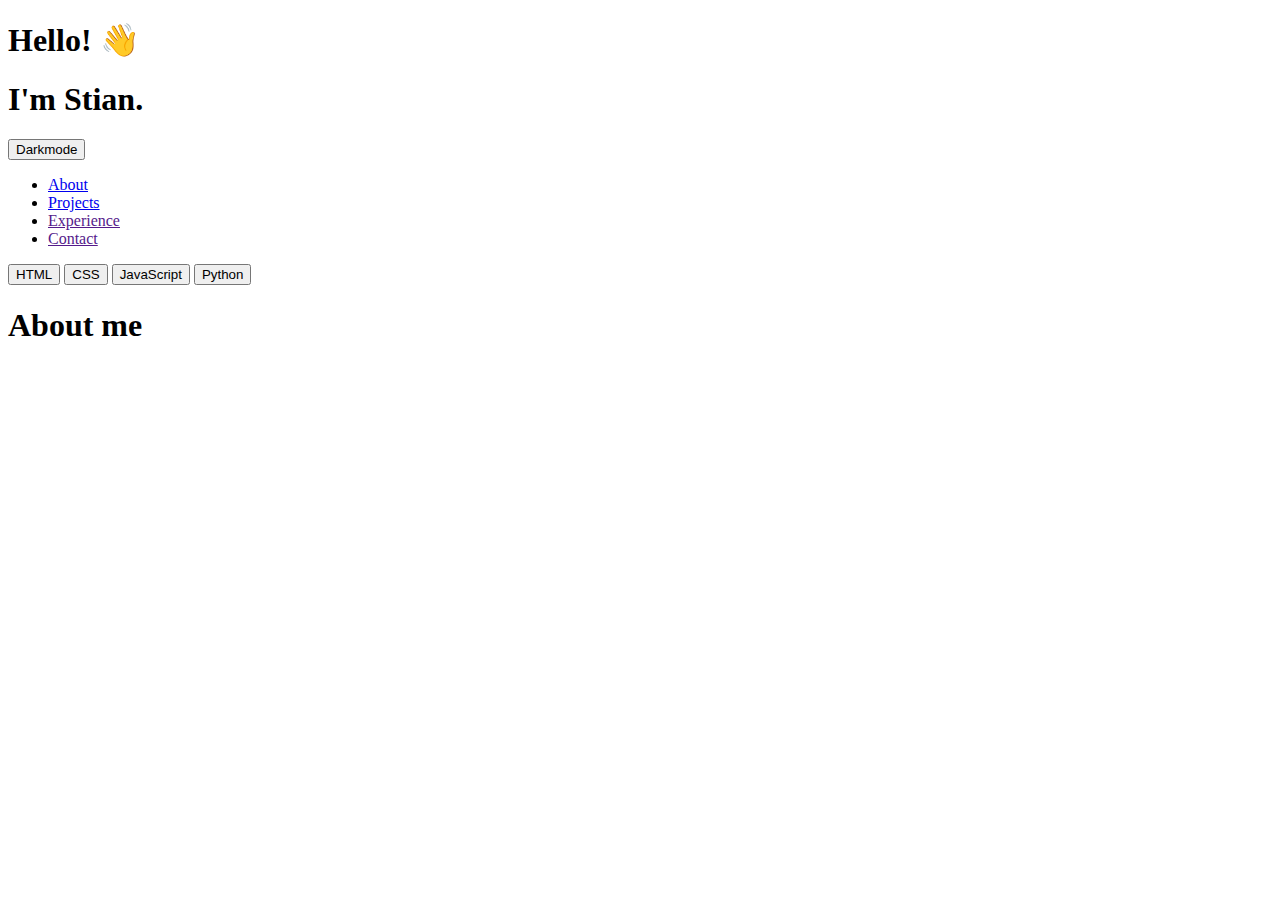
==== about-me.html @ adf4fbd0 "Add page about-me.html" ====
<!DOCTYPE html>
<html lang="en">
<head>
    <meta charset="UTF-8">
    <meta http-equiv="X-UA-Compatible" content="IE=edge">
    <meta name="viewport" content="width=device-width, initial-scale=1.0">
    <link rel="stylesheet" href="styles.css">
    <title>Stian Ovesen | Developer</title>
</head>
<body>
    <div class="wrap">
        <div class="flex-container">
            <div class="header">
                <h1 id="intro">Hello! 👋 </h1>
                <h1 id="title">I'm Stian.</h1>
            </div>
            <div class="right-menu">
                <button id="btn-darkmode" onclick="darkMode()">Darkmode</button>
                <ul class="navbar">
                    <li id="nav-list"><a href="/about-me.html">About</a></li>
                    <li id="nav-list"><a href="/projects.html">Projects</a></li>
                    <li id="nav-list"><a href="">Experience</a></li>
                    <li id="nav-list"><a href="">Contact</a></li>
                </ul>
            </div>
        </div>
        <div class="container">
            <div class="skills-bar">
                <button class="skill" id="html">HTML</button>
                <button class="skill" id="css">CSS</button>
                <button class="skill" id="javascript">JavaScript</button>
                <button class="skill" id="python">Python</button>
            </div>
        </div>
        <div class="spacer"></div>
        <div class="body-container">
            <h1 id="sub-title">About me</h1>
            <p>
                
        </div>
    </div>

</body>
<script src="scripts.js">

</script>
</html>
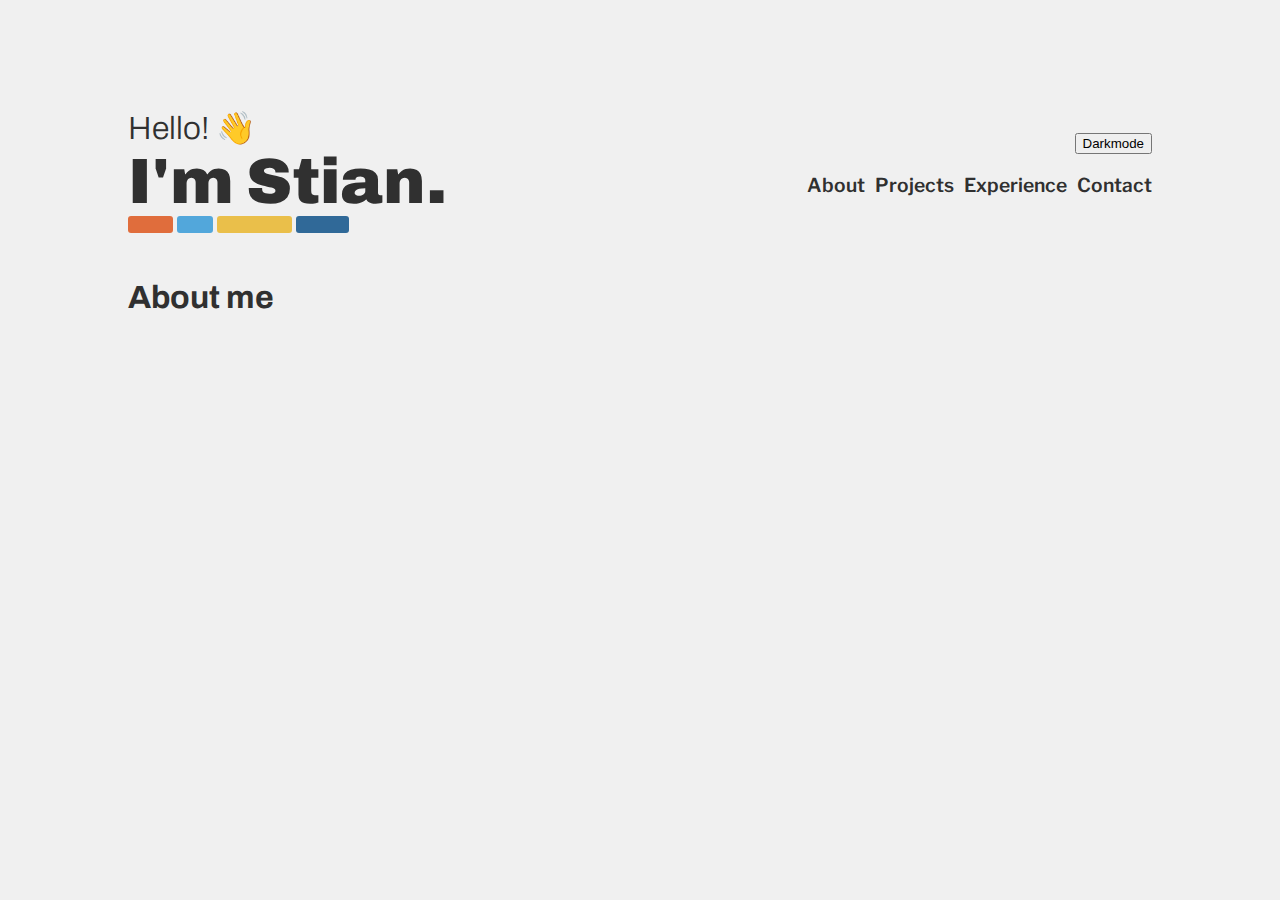
==== commit 5c5b8276: "Add anchor to return to home" ====
--- a/about-me.html
+++ b/about-me.html
@@ -11,8 +11,10 @@
     <div class="wrap">
         <div class="flex-container">
             <div class="header">
-                <h1 id="intro">Hello! 👋 </h1>
-                <h1 id="title">I'm Stian.</h1>
+                <a href="/index.html" class="to-home">
+                    <h1 id="intro">Hello! 👋 </h1>
+                    <h1 id="title">I'm Stian.</h1>
+                </a>
             </div>
             <div class="right-menu">
                 <button id="btn-darkmode" onclick="darkMode()">Darkmode</button>
--- a/styles.css
+++ b/styles.css
@@ -0,0 +1,151 @@
+@import url('https://fonts.googleapis.com/css2?family=Archivo:ital,wght@0,100;0,200;0,300;0,400;0,500;0,600;0,700;0,800;0,900;1,100;1,200;1,300;1,400;1,500;1,600;1,700;1,800&family=Inter:wght@100;300;400;700;900&display=swap');
+@import url('https://fonts.googleapis.com/css2?family=Archivo:ital,wght@0,100;0,200;0,300;0,400;0,500;0,600;0,700;0,800;0,900;1,100;1,200;1,300;1,400;1,500;1,600;1,700;1,800&family=Inter:wght@100;300;400;700;900&family=Libre+Franklin:wght@100;300;400;700;900&display=swap');
+
+
+
+body {
+    font-family: "Libre Franklin",sans-serif;
+    background-color: #F0F0F0;
+    color: #303030;
+}
+
+.to-home {
+    text-decoration: none;
+    color:#303030;
+}
+
+h1,
+h2,
+h3,
+h4 {
+    font-family: "Archivo", sans-serif;
+}
+
+.spacer {
+    height: 2%;
+}
+
+/* DARK MODE */
+.dark-mode {
+    background-color: #303030;
+    color: #F0F0F0;
+}
+
+p {
+    font: arial;
+    font-weight: 100;
+    font-size: 120%;
+}
+
+.wrap {
+    width: 100%;
+    max-width: 1024px;
+    margin-right: auto;
+    margin-left: auto;
+    padding: 80px 30px 30px;
+}
+
+.right-menu {
+    display: flex;
+    flex-direction: column;
+    align-items: center;
+    justify-content: center;
+}
+
+#btn-darkmode {
+    margin-left: auto; 
+    margin-right: 0;
+}
+
+.navbar {
+    display: flex;
+    gap: 10px;
+    justify-content: space-between;
+    list-style-type: none;
+    font-size: larger;
+    font-weight: 600;
+}
+
+.navbar a {
+    text-decoration: none;
+    color:#303030;
+}
+
+.navbar a:hover {
+    color: dimgray
+}
+
+.nav-dark a {
+    text-decoration: none;
+    color: #F0F0F0;
+}
+
+.header {
+    display: flex;
+    flex-direction: column;
+}
+
+.body-container {
+    display: flex;
+    flex-direction: column;
+}
+
+#intro {
+    font-weight: 300;
+    margin-bottom: 0;
+}
+
+#title {
+    font-weight: 900;
+    font-size: 400%;
+    margin-top: 0;
+    margin-bottom: 0;
+}
+
+#sub-title {
+    font-size: 200%;
+    margin-bottom: 0;
+}
+
+.skills-bar {
+    display: flex;
+    gap: .4%;
+}
+
+.skill {
+    width:fit-content;
+    text-align: center;
+    font-weight: bold;
+    border-radius: 3px;
+    padding-left: 4px;
+    padding-right: 4px;
+    border: none;
+    color: #F0F0F0;
+    color: transparent
+}
+
+#css {
+    background-color: #52a7db;
+}
+
+#html {
+    background-color: #e06d3c;
+}
+
+#javascript {
+    background-color: #eabf4a;
+}
+
+#python {
+    background-color: #306998;
+}
+
+.flex-container {
+    display: flex;
+    justify-content: space-between;
+    align-items: flex-end;
+}
+
+.spacer {
+    height: 25px;
+}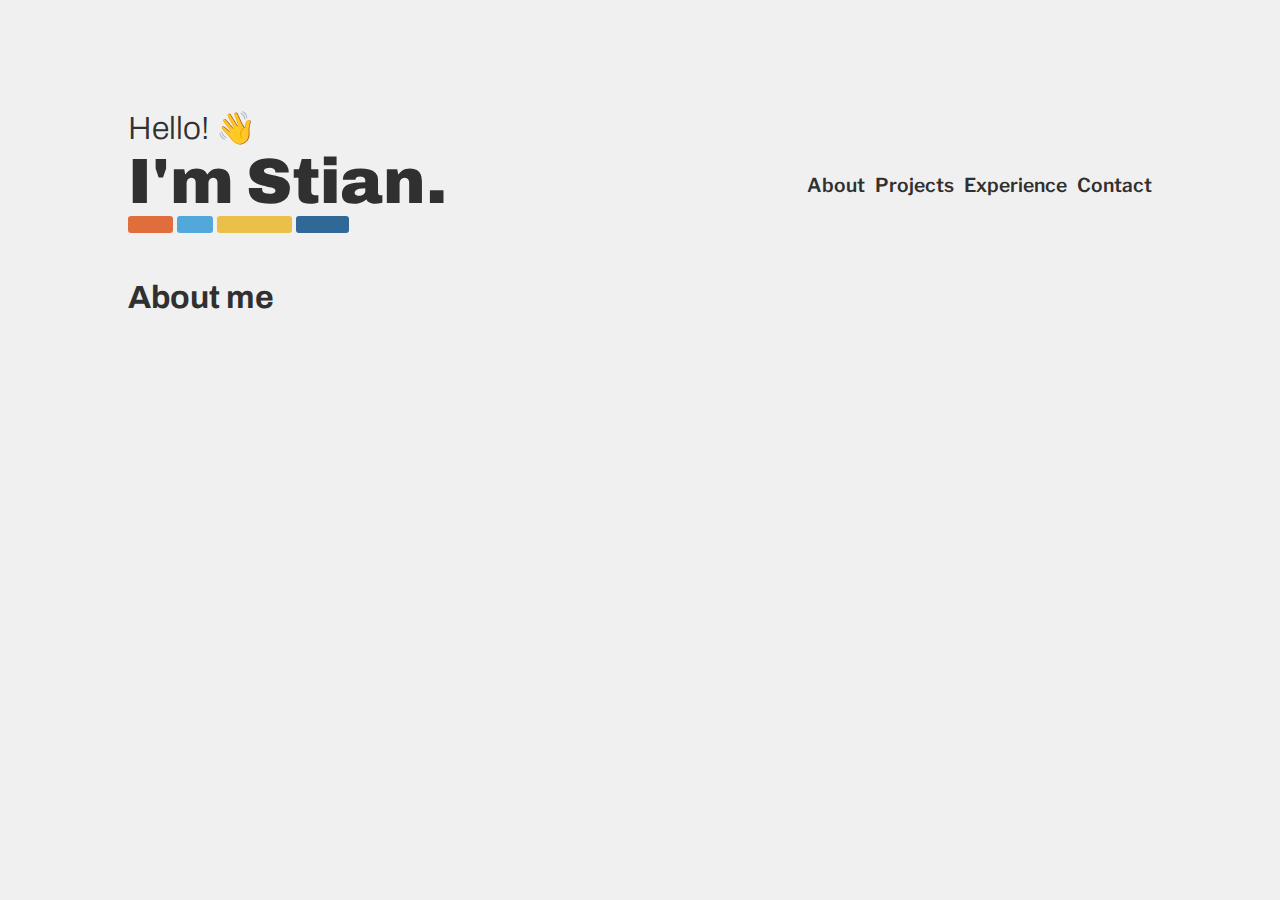
==== commit 126b834c: "Disable dark mode" ====
--- a/about-me.html
+++ b/about-me.html
@@ -17,7 +17,9 @@
                 </a>
             </div>
             <div class="right-menu">
-                <button id="btn-darkmode" onclick="darkMode()">Darkmode</button>
+                <!---
+                    <button id="btn-darkmode" onclick="darkMode()">Darkmode</button>
+                -->
                 <ul class="navbar">
                     <li id="nav-list"><a href="/about-me.html">About</a></li>
                     <li id="nav-list"><a href="/projects.html">Projects</a></li>
